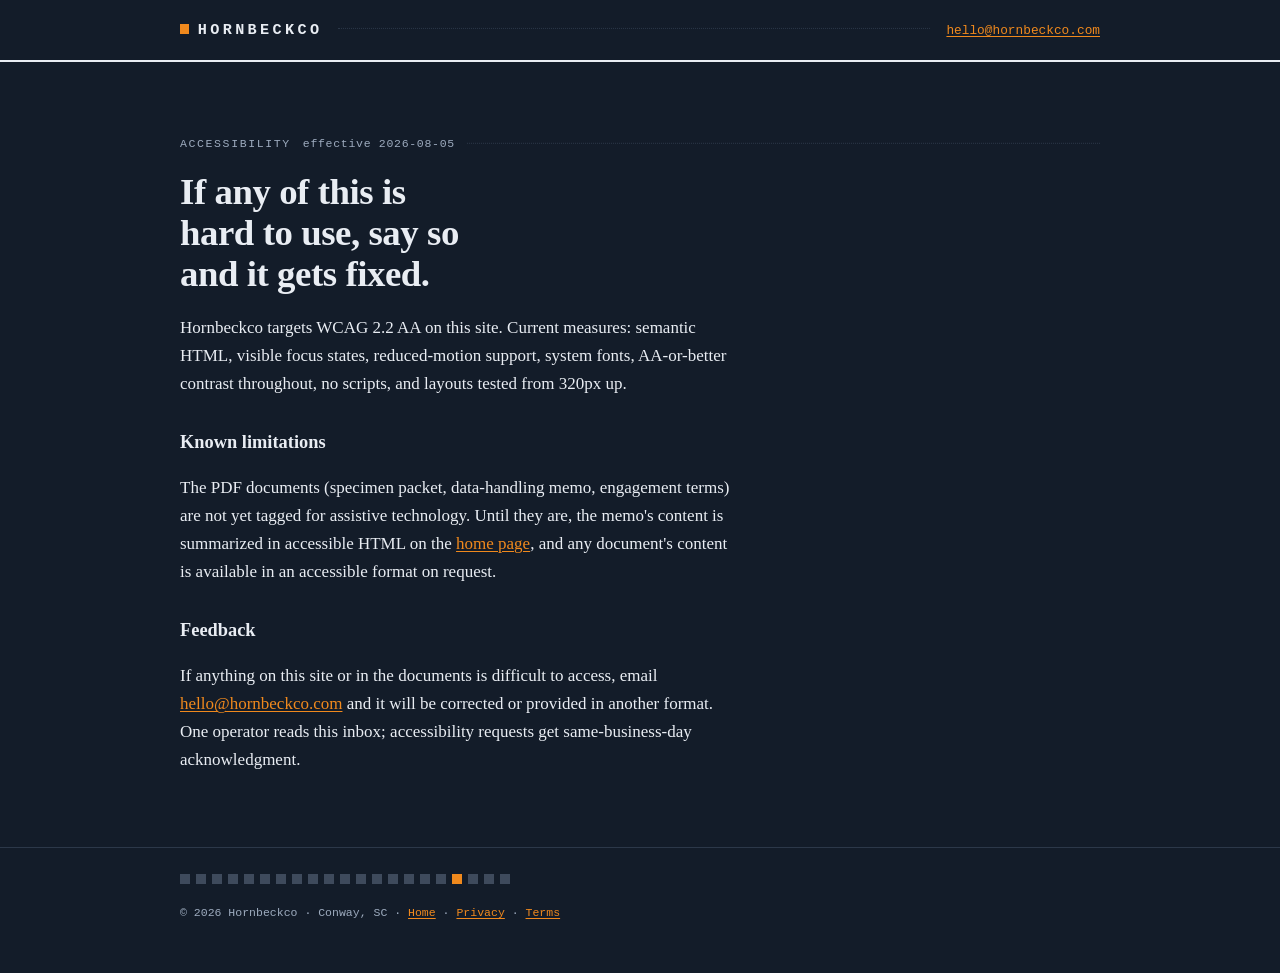
==== accessibility/index.html @ 2165680a "Legal-audit fixes: secure-intake CTA language, precise law claim, legal pages From the external lega" ====
<!DOCTYPE html>
<html lang="en"><head><meta charset="utf-8"><meta name="viewport" content="width=device-width, initial-scale=1">
<title>Accessibility — Hornbeckco</title>
<meta name="description" content="Hornbeckco accessibility statement: WCAG 2.2 AA target, known limitations, and how to reach us if something is hard to use.">
<link rel="canonical" href="https://hornbeckco.com/accessibility/">
<link rel="stylesheet" href="/style.css"><link rel="icon" href="/favicon.svg" type="image/svg+xml">
<meta name="theme-color" content="#131c29"><meta name="robots" content="noindex, follow"></head>
<body class="legal-page"><header class="site"><div class="wrap"><a class="wordmark" href="/"><span class="mark" aria-hidden="true"></span>HORNBECKCO</a><span class="leader"></span><a class="mail" href="mailto:hello@hornbeckco.com">hello@hornbeckco.com</a></div></header>
<main><div class="hero wrap">
<p class="eyebrow">Accessibility <span class="stamp">effective 2026-08-05</span></p>
<h1>If any of this is hard to use, say so and it gets fixed.</h1>
<p class="prose">Hornbeckco targets WCAG 2.2 AA on this site. Current measures: semantic HTML, visible focus states, reduced-motion support, system fonts, AA-or-better contrast throughout, no scripts, and layouts tested from 320px up.</p>
<h2>Known limitations</h2>
<p class="prose">The PDF documents (specimen packet, data-handling memo, engagement terms) are not yet tagged for assistive technology. Until they are, the memo's content is summarized in accessible HTML on the <a href="/#data">home page</a>, and any document's content is available in an accessible format on request.</p>
<h2>Feedback</h2>
<p class="prose">If anything on this site or in the documents is difficult to access, email <a href="mailto:hello@hornbeckco.com">hello@hornbeckco.com</a> and it will be corrected or provided in another format. One operator reads this inbox; accessibility requests get same-business-day acknowledgment.</p>
</div></main>
<footer class="site"><div class="wrap"><div class="sq-strip" aria-hidden="true"></div><p class="fine">© 2026 Hornbeckco · Conway, SC · <a href="/">Home</a> · <a href="/privacy/">Privacy</a> · <a href="/terms/">Terms</a></p></div></footer>
</body></html>
---- style.css ----
/* Hornbeckco — hornbeckco.com
   Working-paper design system. No frameworks, no external requests. */

:root {
  --ink: #e9edf3;
  --ink-soft: #9dabbe;
  --accent: #f0891d;
  --accent-ink: #131c29;
  --paper: #131c29;
  --paper-tint: #1a2432;
  --rule: #2c3849;
  --sq: #3e4a5c;
  --serif: Charter, "Bitstream Charter", "Sitka Text", Cambria, Georgia, serif;
  --mono: ui-monospace, "SF Mono", "Cascadia Code", Consolas, Menlo, monospace;
  --measure: 66ch;
  --wide: 60rem;
}

* { box-sizing: border-box; }

html { scroll-behavior: smooth; }
@media (prefers-reduced-motion: reduce) {
  html { scroll-behavior: auto; }
  .rise { animation: none !important; opacity: 1 !important; transform: none !important; }
}

body {
  margin: 0;
  background: var(--paper);
  color: var(--ink);
  font-family: var(--serif);
  font-size: 1.0625rem;
  line-height: 1.65;
  -webkit-font-smoothing: antialiased;
  font-variant-numeric: oldstyle-nums;
}

a { color: var(--accent); text-decoration-thickness: 1px; text-underline-offset: 2px; }
a:hover { text-decoration-thickness: 2px; }
:focus-visible { outline: 2px solid var(--accent); outline-offset: 3px; border-radius: 1px; }

.wrap { max-width: var(--wide); margin: 0 auto; padding: 0 1.25rem; }
.prose { max-width: var(--measure); }

/* ---------- utility voice: mono labels, stamps, tags ---------- */
.mono, .eyebrow, .stamp, .tag, .leader, .ledger, .qa th, .qa td:first-child, nav, footer .fine {
  font-family: var(--mono);
  font-variant-numeric: tabular-nums lining-nums;
}

.eyebrow {
  display: flex; align-items: baseline; gap: 0.75rem;
  font-size: 0.72rem; letter-spacing: 0.14em; text-transform: uppercase;
  color: var(--ink-soft); margin: 0 0 1.1rem;
}
.eyebrow::after { content: ""; flex: 1; border-bottom: 1px dotted var(--rule); transform: translateY(-0.28em); }
.eyebrow .stamp { letter-spacing: 0.06em; text-transform: none; }

.tag {
  display: inline-block; font-size: 0.68rem; letter-spacing: 0.08em;
  border: 1px solid var(--rule); border-radius: 2px;
  padding: 0.1rem 0.45rem; color: var(--ink-soft); white-space: nowrap;
  vertical-align: 0.12em;
}
.tag.accent { border-color: var(--accent); color: var(--accent); }

/* ---------- signature square strip ---------- */
.sq-strip {
  height: 10px; width: 330px; max-width: 100%;
  margin: 0 0 1.5rem;
  background-image:
    linear-gradient(var(--accent), var(--accent)),
    repeating-linear-gradient(90deg, var(--sq) 0 10px, transparent 10px 16px);
  background-repeat: no-repeat, repeat;
  background-size: 10px 10px, auto;
  background-position: 272px 0, 0 0;
}
footer.site .sq-strip { margin: 0 0 1.2rem; }

/* ---------- header ---------- */
header.site {
  border-bottom: 2px solid var(--ink);
  padding: 1.1rem 0;
}
header.site .wrap { display: flex; align-items: baseline; gap: 1rem; }
.wordmark {
  font-family: var(--mono); font-weight: 700; letter-spacing: 0.22em;
  font-size: 0.95rem; color: var(--ink); text-decoration: none;
}
.wordmark .mark {
  display: inline-block; width: 0.62em; height: 0.62em;
  background: var(--accent); margin-right: 0.55em;
}
header.site .leader { flex: 1; border-bottom: 1px dotted var(--rule); transform: translateY(-0.3em); }
header.site .mail { font-family: var(--mono); font-size: 0.8rem; }

/* ---------- hero ---------- */
.hero { padding-block: 4.5rem 3.5rem; }
.hero h1 {
  font-size: clamp(2.1rem, 5.4vw, 3.4rem);
  line-height: 1.12; letter-spacing: -0.012em; font-weight: 700;
  margin: 0 0 1.2rem; max-width: 21ch;
}
.hero .sub { font-size: 1.2rem; max-width: 46ch; margin: 0 0 2rem; color: var(--ink-soft); }
.hero .sub strong { color: var(--ink); font-weight: 700; }

.cta-row { display: flex; flex-wrap: wrap; gap: 0.75rem; }
.btn {
  font-family: var(--mono); font-size: 0.82rem; letter-spacing: 0.04em;
  text-decoration: none; border-radius: 2px; padding: 0.7rem 1.05rem;
  border: 1.5px solid var(--accent); display: inline-block;
}
.btn.primary { background: var(--accent); color: var(--accent-ink); }
.btn.primary:hover { filter: brightness(1.06); }
.btn.ghost { border-color: var(--sq); color: var(--ink); background: transparent; }
.btn.ghost:hover { border-color: var(--accent); color: var(--accent); background: transparent; }

.fee-strip {
  font-family: var(--mono); font-size: 0.78rem; letter-spacing: 0.04em;
  color: var(--ink-soft); border-block: 1px dotted var(--rule);
  padding: 0.6rem 0; margin: 1.7rem 0 0;
}
.fee-strip strong { color: var(--ink); font-weight: 700; }

.rise { opacity: 0; transform: translateY(10px); animation: rise 0.55s ease-out forwards; }
.rise.d1 { animation-delay: 0.08s; } .rise.d2 { animation-delay: 0.18s; } .rise.d3 { animation-delay: 0.3s; }
@keyframes rise { to { opacity: 1; transform: none; } }

/* ---------- specimen excerpt ---------- */
.excerpt {
  border: 1px solid var(--rule); border-left: 3px solid var(--sq);
  background: var(--paper-tint); border-radius: 2px;
  padding: 1.4rem 1.5rem; margin-top: 3rem;
}
.excerpt .figs { display: grid; gap: 1.1rem; grid-template-columns: repeat(auto-fit, minmax(min(15rem, 100%), 1fr)); }
.fig .num { font-family: var(--mono); font-size: clamp(1.4rem, 0.9rem + 1.1vw, 1.7rem); font-weight: 700; letter-spacing: -0.02em; }
.fig .num::before {
  content: ""; display: inline-block; width: 0.42em; height: 0.42em;
  background: var(--accent); margin-right: 0.5em; vertical-align: 0.08em;
}
.fig .what { font-size: 0.95rem; color: var(--ink-soft); margin-top: 0.2rem; }
.excerpt .fine { font-family: var(--mono); font-size: 0.72rem; color: var(--ink-soft); margin: 1.2rem 0 0; max-width: 78ch; }

/* ---------- sections ---------- */
section { padding: 3.4rem 0; border-top: 1px solid var(--rule); }
section h2 { font-size: 1.65rem; line-height: 1.2; margin: 0 0 1rem; letter-spacing: -0.008em; }
section h3 { font-size: 1.08rem; margin: 1.6rem 0 0.4rem; }
section.tint { background: var(--paper-tint); }

/* deliverable list */
.deliv { list-style: none; padding: 0; margin: 1.4rem 0 0; max-width: var(--measure); }
.deliv li { padding: 0.65rem 0; border-bottom: 1px dotted var(--rule); }
.deliv li:last-child { border-bottom: 0; }
.deliv .what { font-weight: 700; }
.deliv .why { color: var(--ink-soft); font-size: 1rem; }

/* process — a real sequence, so numbered */
.steps { list-style: none; counter-reset: step; padding: 0; margin: 1.4rem 0 0; max-width: var(--measure); }
.steps li { counter-increment: step; display: grid; grid-template-columns: 2.6rem 1fr; gap: 0 0.9rem; padding: 0.9rem 0; border-bottom: 1px dotted var(--rule); }
.steps li:last-child { border-bottom: 0; }
.steps li::before {
  content: counter(step, decimal-leading-zero);
  font-family: var(--mono); font-size: 0.8rem; color: var(--accent);
  padding-top: 0.35rem;
}
.steps .what { font-weight: 700; }
.steps .why { grid-column: 2; color: var(--ink-soft); font-size: 1rem; }

/* tables scroll inside their own container on narrow screens */
.tbl-scroll { overflow-x: auto; }

/* ---------- fee ledger ---------- */
.ledger { width: 100%; border-collapse: collapse; margin-top: 1.4rem; font-size: 0.86rem; }
.ledger caption { text-align: left; font-size: 0.72rem; letter-spacing: 0.12em; text-transform: uppercase; color: var(--ink-soft); padding-bottom: 0.6rem; }
.ledger th { text-align: left; font-weight: 700; border-bottom: 2px solid var(--ink); padding: 0.45rem 0.7rem 0.45rem 0; font-size: 0.72rem; letter-spacing: 0.1em; text-transform: uppercase; }
.ledger td { border-bottom: 1px dotted var(--rule); padding: 0.75rem 0.7rem 0.75rem 0; vertical-align: top; }
.ledger .tier { font-weight: 700; white-space: nowrap; }
.ledger .scope { font-family: var(--serif); font-size: 1rem; max-width: 34ch; }
.ledger .fee { font-weight: 700; white-space: nowrap; text-align: right; font-size: 1rem; }
.ledger th:nth-child(3) { text-align: right; }
.ledger tr:last-child td { border-bottom: 2px solid var(--ink); }
.after-ledger { color: var(--ink-soft); font-size: 1rem; max-width: var(--measure); }

/* ---------- data-handling Q&A ---------- */
.qa { width: 100%; border-collapse: collapse; margin-top: 1.4rem; }
.qa th { text-align: left; font-size: 0.72rem; letter-spacing: 0.1em; text-transform: uppercase; border-bottom: 2px solid var(--ink); padding: 0.45rem 0.9rem 0.45rem 0; }
.qa td { border-bottom: 1px dotted var(--rule); padding: 0.7rem 0.9rem 0.7rem 0; vertical-align: top; }
.qa td:first-child { font-size: 0.82rem; color: var(--ink-soft); width: 38%; }
.qa td:last-child { font-size: 1rem; }

/* ---------- pilots ---------- */
.pilot-card {
  border: 1px solid var(--rule); border-radius: 2px; background: var(--paper);
  padding: 1.4rem 1.5rem; max-width: var(--measure); margin-top: 1.4rem;
}
.pilot-card .price { font-family: var(--mono); font-size: 1.5rem; font-weight: 700; margin: 0 0 0.6rem; }

/* ---------- sign-off footer ---------- */
.signoff { padding-block: 4rem; border-top: 2px solid var(--ink); }
.signoff h2 { font-size: 1.9rem; max-width: 24ch; margin: 0 0 2.2rem; }
.sig-block { max-width: 30rem; }
.sig-line { border-bottom: 1px solid var(--ink); height: 2.4rem; position: relative; }
.sig-line .filled {
  position: absolute; bottom: 0.35rem; left: 0;
  font-family: var(--mono); font-size: 1rem;
}
.sig-line a.filled { text-decoration: none; font-weight: 700; font-size: 1.05rem; }
.sig-line a.filled:hover { text-decoration: underline; text-decoration-thickness: 1px; }
.sig-caption { font-family: var(--mono); font-size: 0.7rem; letter-spacing: 0.1em; text-transform: uppercase; color: var(--ink-soft); margin-top: 0.4rem; }
.contact-note { color: var(--ink-soft); font-size: 0.9rem; max-width: 52ch; margin-top: 1.6rem; }
.legal-page h1 { font-size: clamp(1.7rem, 4vw, 2.3rem); margin: 0 0 1.2rem; }
.legal-page h2 { font-size: 1.15rem; margin: 1.8rem 0 0.4rem; }
.legal-page .prose + .prose { margin-top: 0.8rem; }

footer.site { border-top: 1px solid var(--rule); padding: 1.6rem 0 2.4rem; }
footer.site .fine { font-size: 0.72rem; color: var(--ink-soft); line-height: 1.7; max-width: 90ch; }

.hero h1, section h2, .signoff h2 { text-wrap: balance; }
::selection { background: var(--accent); color: var(--accent-ink); }

@media (max-width: 40rem) {
  .hero { padding-block: 3rem 2.6rem; }
  header.site .leader { display: none; }
  .ledger .scope { font-size: 0.95rem; }
  .ledger th, .ledger td { padding-right: 0.4rem; }
  .ledger { font-size: 0.8rem; }
  .qa td:first-child { width: 44%; }
  header.site .mail { display: none; }
}

@media print {
  .cta-row, .btn { display: none !important; }
  body { background: #fff; color: #000; }
  a { color: #000; }
  main a[href$=".pdf"]::after { content: " (hornbeckco.com" attr(href) ")"; font-size: 0.85em; }
  .excerpt { border-color: #999; }
}
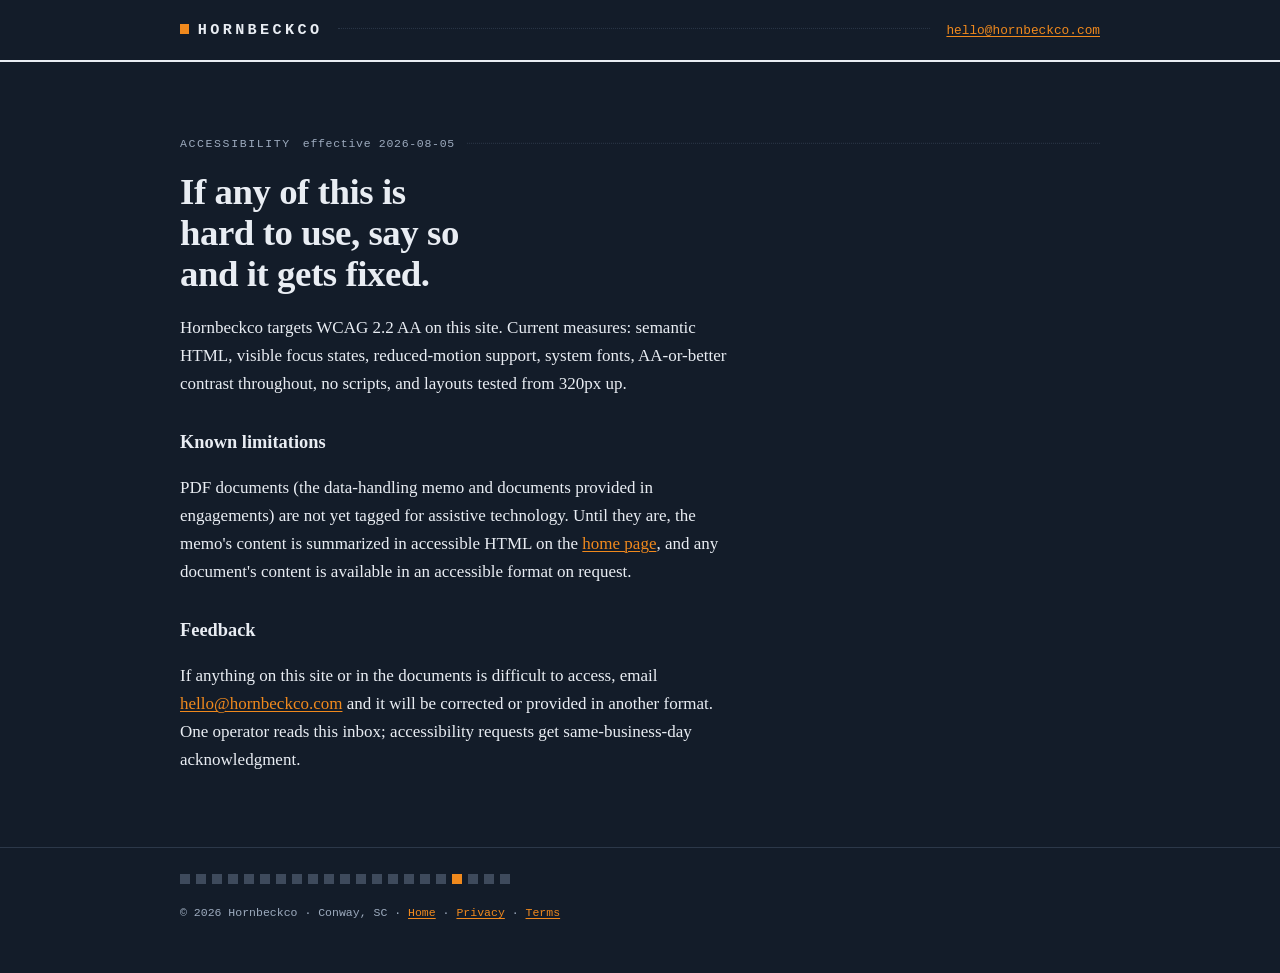
==== commit eed86338: "Regulatory hold: pause pilot solicitation, unpublish specimen Pilot CTA and 2-open scarcity removed;" ====
--- a/accessibility/index.html
+++ b/accessibility/index.html
@@ -4,14 +4,14 @@
 <meta name="description" content="Hornbeckco accessibility statement: WCAG 2.2 AA target, known limitations, and how to reach us if something is hard to use.">
 <link rel="canonical" href="https://hornbeckco.com/accessibility/">
 <link rel="stylesheet" href="/style.css"><link rel="icon" href="/favicon.svg" type="image/svg+xml">
-<meta name="theme-color" content="#131c29"><meta name="robots" content="noindex, follow"></head>
+<meta name="theme-color" content="#131c29"></head>
 <body class="legal-page"><header class="site"><div class="wrap"><a class="wordmark" href="/"><span class="mark" aria-hidden="true"></span>HORNBECKCO</a><span class="leader"></span><a class="mail" href="mailto:hello@hornbeckco.com">hello@hornbeckco.com</a></div></header>
 <main><div class="hero wrap">
 <p class="eyebrow">Accessibility <span class="stamp">effective 2026-08-05</span></p>
 <h1>If any of this is hard to use, say so and it gets fixed.</h1>
 <p class="prose">Hornbeckco targets WCAG 2.2 AA on this site. Current measures: semantic HTML, visible focus states, reduced-motion support, system fonts, AA-or-better contrast throughout, no scripts, and layouts tested from 320px up.</p>
 <h2>Known limitations</h2>
-<p class="prose">The PDF documents (specimen packet, data-handling memo, engagement terms) are not yet tagged for assistive technology. Until they are, the memo's content is summarized in accessible HTML on the <a href="/#data">home page</a>, and any document's content is available in an accessible format on request.</p>
+<p class="prose">PDF documents (the data-handling memo and documents provided in engagements) are not yet tagged for assistive technology. Until they are, the memo's content is summarized in accessible HTML on the <a href="/#data">home page</a>, and any document's content is available in an accessible format on request.</p>
 <h2>Feedback</h2>
 <p class="prose">If anything on this site or in the documents is difficult to access, email <a href="mailto:hello@hornbeckco.com">hello@hornbeckco.com</a> and it will be corrected or provided in another format. One operator reads this inbox; accessibility requests get same-business-day acknowledgment.</p>
 </div></main>
--- a/style.css
+++ b/style.css
@@ -208,6 +208,12 @@
 .sig-line a.filled:hover { text-decoration: underline; text-decoration-thickness: 1px; }
 .sig-caption { font-family: var(--mono); font-size: 0.7rem; letter-spacing: 0.1em; text-transform: uppercase; color: var(--ink-soft); margin-top: 0.4rem; }
 .contact-note { color: var(--ink-soft); font-size: 0.9rem; max-width: 52ch; margin-top: 1.6rem; }
+.paused-note {
+  font-family: var(--mono); font-size: 0.8rem; letter-spacing: 0.02em;
+  color: var(--ink); background: var(--paper-tint);
+  border: 1px solid var(--rule); border-left: 3px solid var(--accent);
+  border-radius: 2px; padding: 0.7rem 0.9rem; margin: 1.4rem 0 0; max-width: 56ch;
+}
 .legal-page h1 { font-size: clamp(1.7rem, 4vw, 2.3rem); margin: 0 0 1.2rem; }
 .legal-page h2 { font-size: 1.15rem; margin: 1.8rem 0 0.4rem; }
 .legal-page .prose + .prose { margin-top: 0.8rem; }
